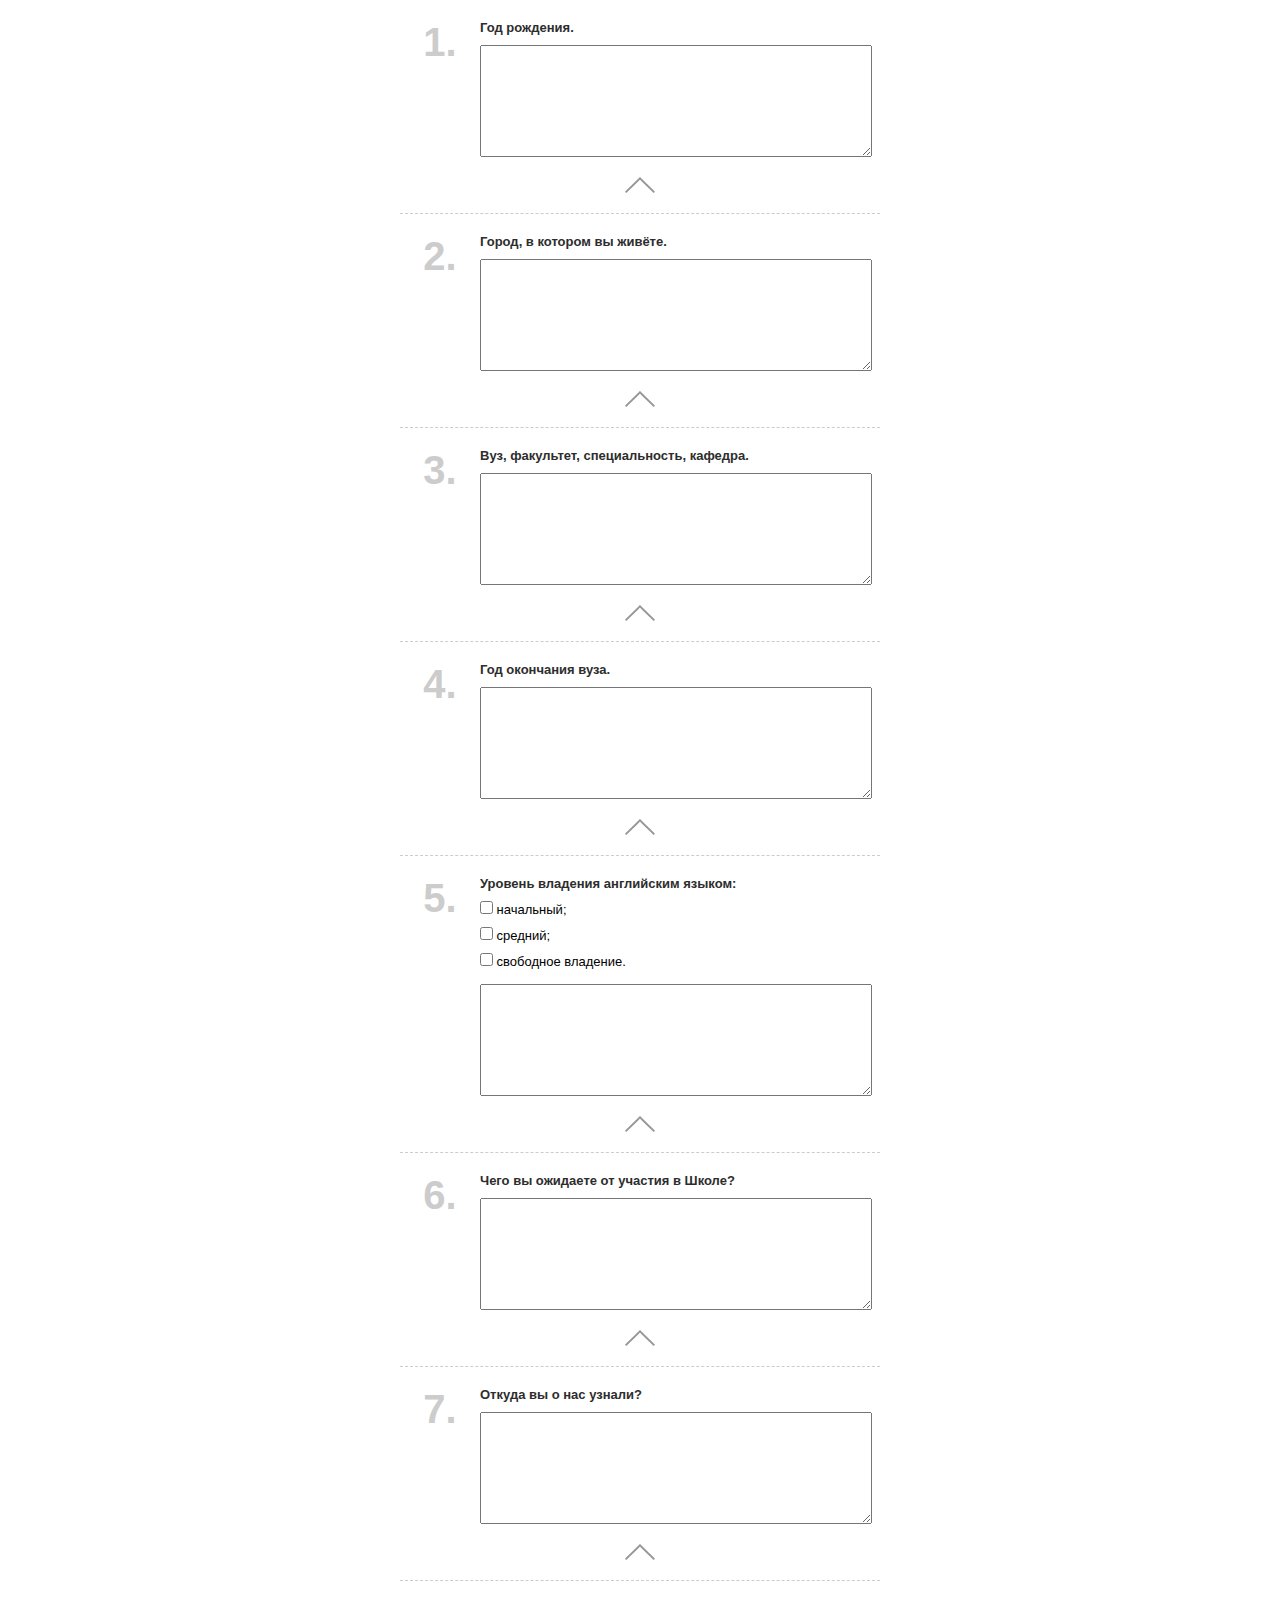
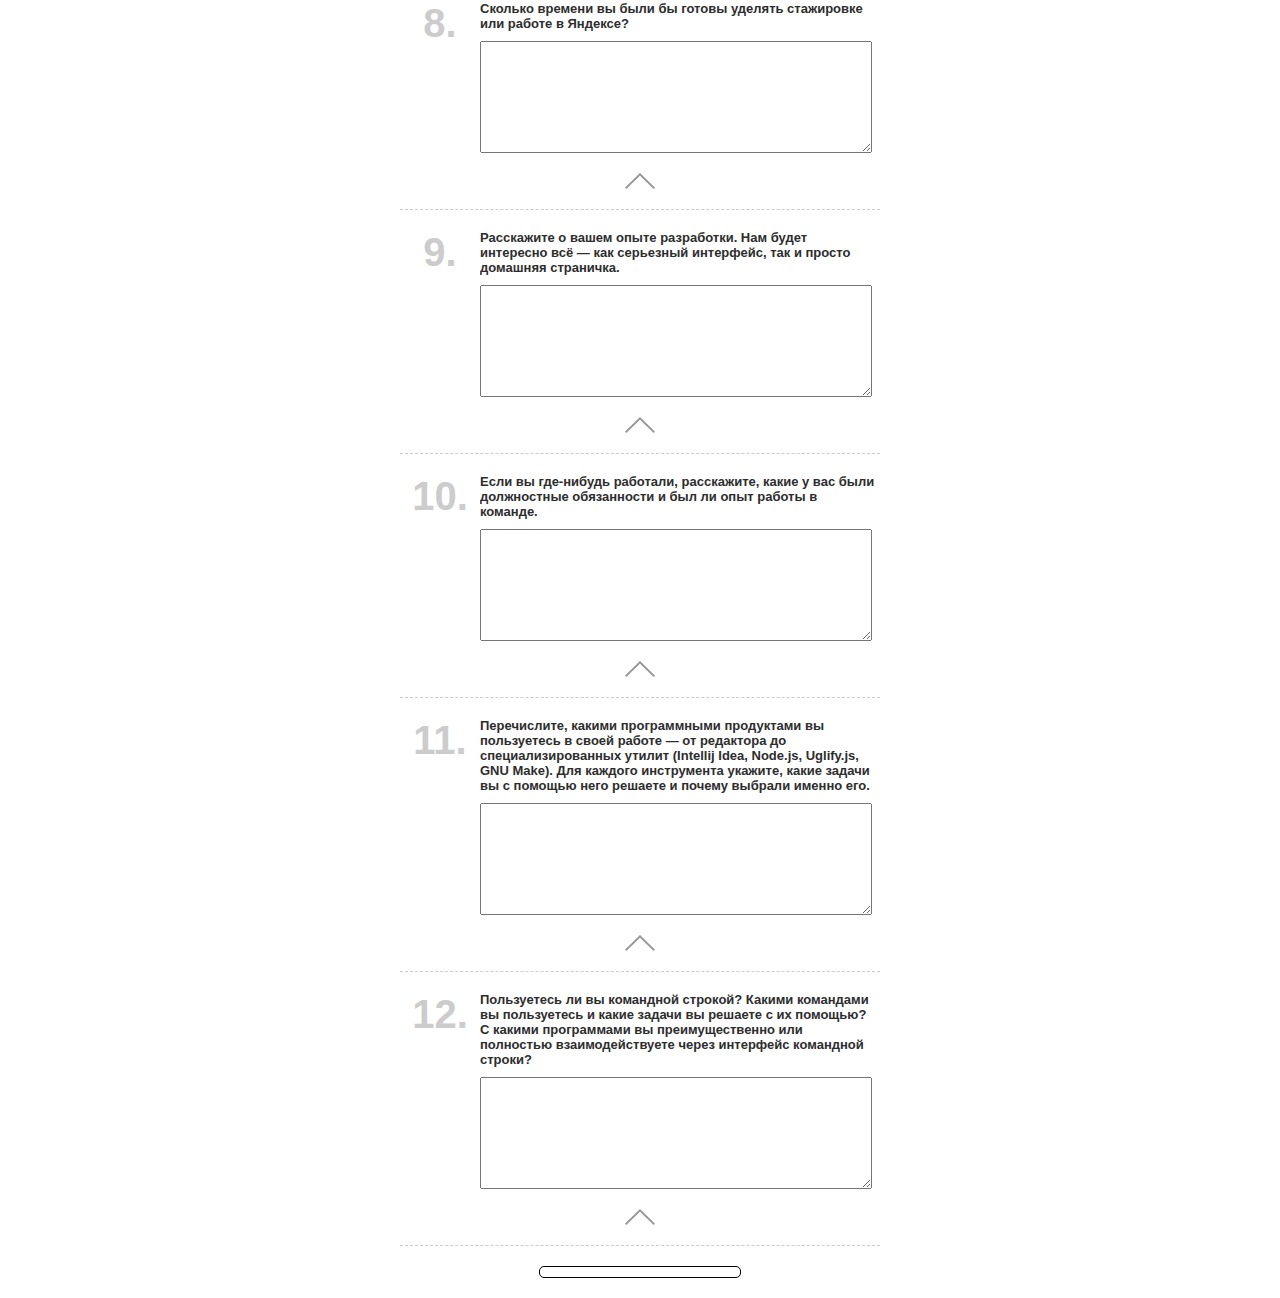
==== index.html @ ccdf425a "First" ====
<!doctype html>
<html>
	<head>
		<meta charset="utf-8">
		<script type="text/javascript" src="js/jquery-1.10.2.min.js"></script>
		<script type="text/javascript" src="js/script.js"></script>
		<link rel="stylesheet" type="text/css" href="css/style.css">
	</head>
	<body>
		<div class="container">
			<div class="item">
				<div class="number">1.</div>
				<div class="content">
					<span class="text">Год рождения.</span>
					<textarea data-amount="4"></textarea>
					<div class="overlay"></div>
				</div>
				<a href="#" class="minimize up"></a>
			</div>
			
			<div class="item">
				<div class="number">2.</div>
				<div class="content">
					<span class="text">Город, в котором вы живёте.</span>
					<textarea data-amount="4"></textarea>
					<div class="overlay"></div>
				</div>
				<a href="#" class="minimize up"></a>
			</div>
			
			<div class="item">
				<div class="number">3.</div>
				<div class="content">
					<span class="text">Вуз, факультет, специальность, кафедра.</span>
					<textarea data-amount="4"></textarea>
					<div class="overlay"></div>
				</div>
				<a href="#" class="minimize up"></a>
			</div>
			
			<div class="item">
				<div class="number">4.</div>
				<div class="content">
					<span class="text">Год окончания вуза.</span>
					<textarea data-amount="4"></textarea>
					<div class="overlay"></div>
				</div>
				<a href="#" class="minimize up"></a>
			</div>
			
			<div class="item">
				<div class="number">5.</div>
				<div class="content">
					<div class="text">Уровень владения английским языком:</div>
					<p><input type="checkbox"><label> начальный;</label></p>
					<p><input type="checkbox"><label> средний;</label></p>
					<p><input type="checkbox"><label> свободное владение.</label></p>
					<textarea data-amount="4"></textarea>
					<div class="overlay"></div>
				</div>
				<a href="#" class="minimize up"></a>
			</div>
			
			<div class="item">
				<div class="number">6.</div>
				<div class="content">
					<span class="text">Чего вы ожидаете от участия в Школе?</span>
					<textarea data-amount="4"></textarea>
					<div class="overlay"></div>
				</div>
				<a href="#" class="minimize up"></a>
			</div>
			
			<div class="item">
				<div class="number">7.</div>
				<div class="content">
					<span class="text">Откуда вы о нас узнали?</span>
					<textarea data-amount="4"></textarea>
					<div class="overlay"></div>
				</div>
				<a href="#" class="minimize up"></a>
			</div>
			
			<div class="item">
				<div class="number">8.</div>
				<div class="content">
					<span class="text">Сколько времени вы были бы готовы уделять стажировке или работе в Яндексе?</span>
					<textarea data-amount="4"></textarea>
					<div class="overlay"></div>
				</div>
				<a href="#" class="minimize up"></a>
			</div>
			
			<div class="item">
				<div class="number">9.</div>
				<div class="content">
					<span class="text">Расскажите о вашем опыте разработки. Нам будет интересно всё — как серьезный интерфейс, так и просто домашняя страничка.</span>
					<textarea data-amount="4"></textarea>
					<div class="overlay"></div>
				</div>
				<a href="#" class="minimize up"></a>
			</div>
			
			<div class="item">
				<div class="number">10.</div>
				<div class="content">
					<span class="text">Если вы где-нибудь работали, расскажите, какие у вас были должностные обязанности и был ли опыт работы в команде.</span>
					<textarea data-amount="4"></textarea>
					<div class="overlay"></div>
				</div>
				<a href="#" class="minimize up"></a>
			</div>
			
			<div class="item">
				<div class="number">11.</div>
				<div class="content">
					<span class="text">Перечислите, какими программными продуктами вы пользуетесь в своей работе — от редактора до специализированных утилит (Intellij Idea, Node.js, Uglify.js, GNU Make). Для каждого инструмента укажите, какие задачи вы с помощью него решаете и почему выбрали именно его.</span>
					<textarea data-amount="4"></textarea>
					<div class="overlay"></div>
				</div>
				<a href="#" class="minimize up"></a>
			</div>
			
			<div class="item">
				<div class="number">12.</div>
				<div class="content">
					<span class="text">Пользуетесь ли вы командной строкой? Какими командами вы пользуетесь и какие задачи вы решаете с их помощью? С какими программами вы преимущественно или полностью взаимодействуете через интерфейс командной строки?</span>
					<textarea data-amount="4"></textarea>
					<div class="overlay"></div>
				</div>
				<a href="#" class="minimize up"></a>
			</div>			
			
			<div class="progress-bar">
				<div class="inner"></div>
			</div>
		
		</div>
	</body>
</html>
---- css/style.css ----
* {margin: 0; padding: 0; font-family: "Arial", sans-serif; font-size: 13px;}

.container {width: 480px; margin: 0 auto;}

.item {margin: 10px 0; padding: 10px 0 20px 0; width: 100%; border-bottom: 1px dashed #ccc; font-size: 0;}
.minimized {height: 50px;}

.content {margin-left: auto; display: inline-block;
	width: 395px;
	overflow: hidden;
	position: relative;
	z-index: 1;
	margin-left: auto;
}

.content .overlay {position: absolute; bottom: 0; z-index: 2;}

.overlay {background: url("../img/overlay.png") repeat-x bottom; height: 30px; width: 100%; display: none;}

.content p {padding: 5px 0;}

.text {color: #2d2d2d; padding-bottom: 5px; font-weight: bold;}

.number {display: inline-block; vertical-align: top; font-size: 40px; color: #ccc; font-weight: bold; width: 80px; text-align: center;}

.minimize {margin: 20px auto 0 auto; opacity: 0.4; display: block; background-image: url('../img/arrows.png'); width: 30px; height: 16px;}
.minimize:hover {opacity: 0.2;}
.minimize.up {background-position: 0 -32px;}
.minimize.down {background-position: 0 -16px;}

textarea {outline: none; width: 380px; height: 100px; resize: vertical; display: block; margin-top: 10px; padding: 5px;}

.progress-bar {width: 200px; height: 10px; overflow: hidden; border: 1px solid black; -webkit-border-radius: 5px; -moz-border-radius: 5px; margin: 20px auto; border-radius: 5px;}
.progress-bar .inner {width: 0; height: 10px; background: #238B47;}
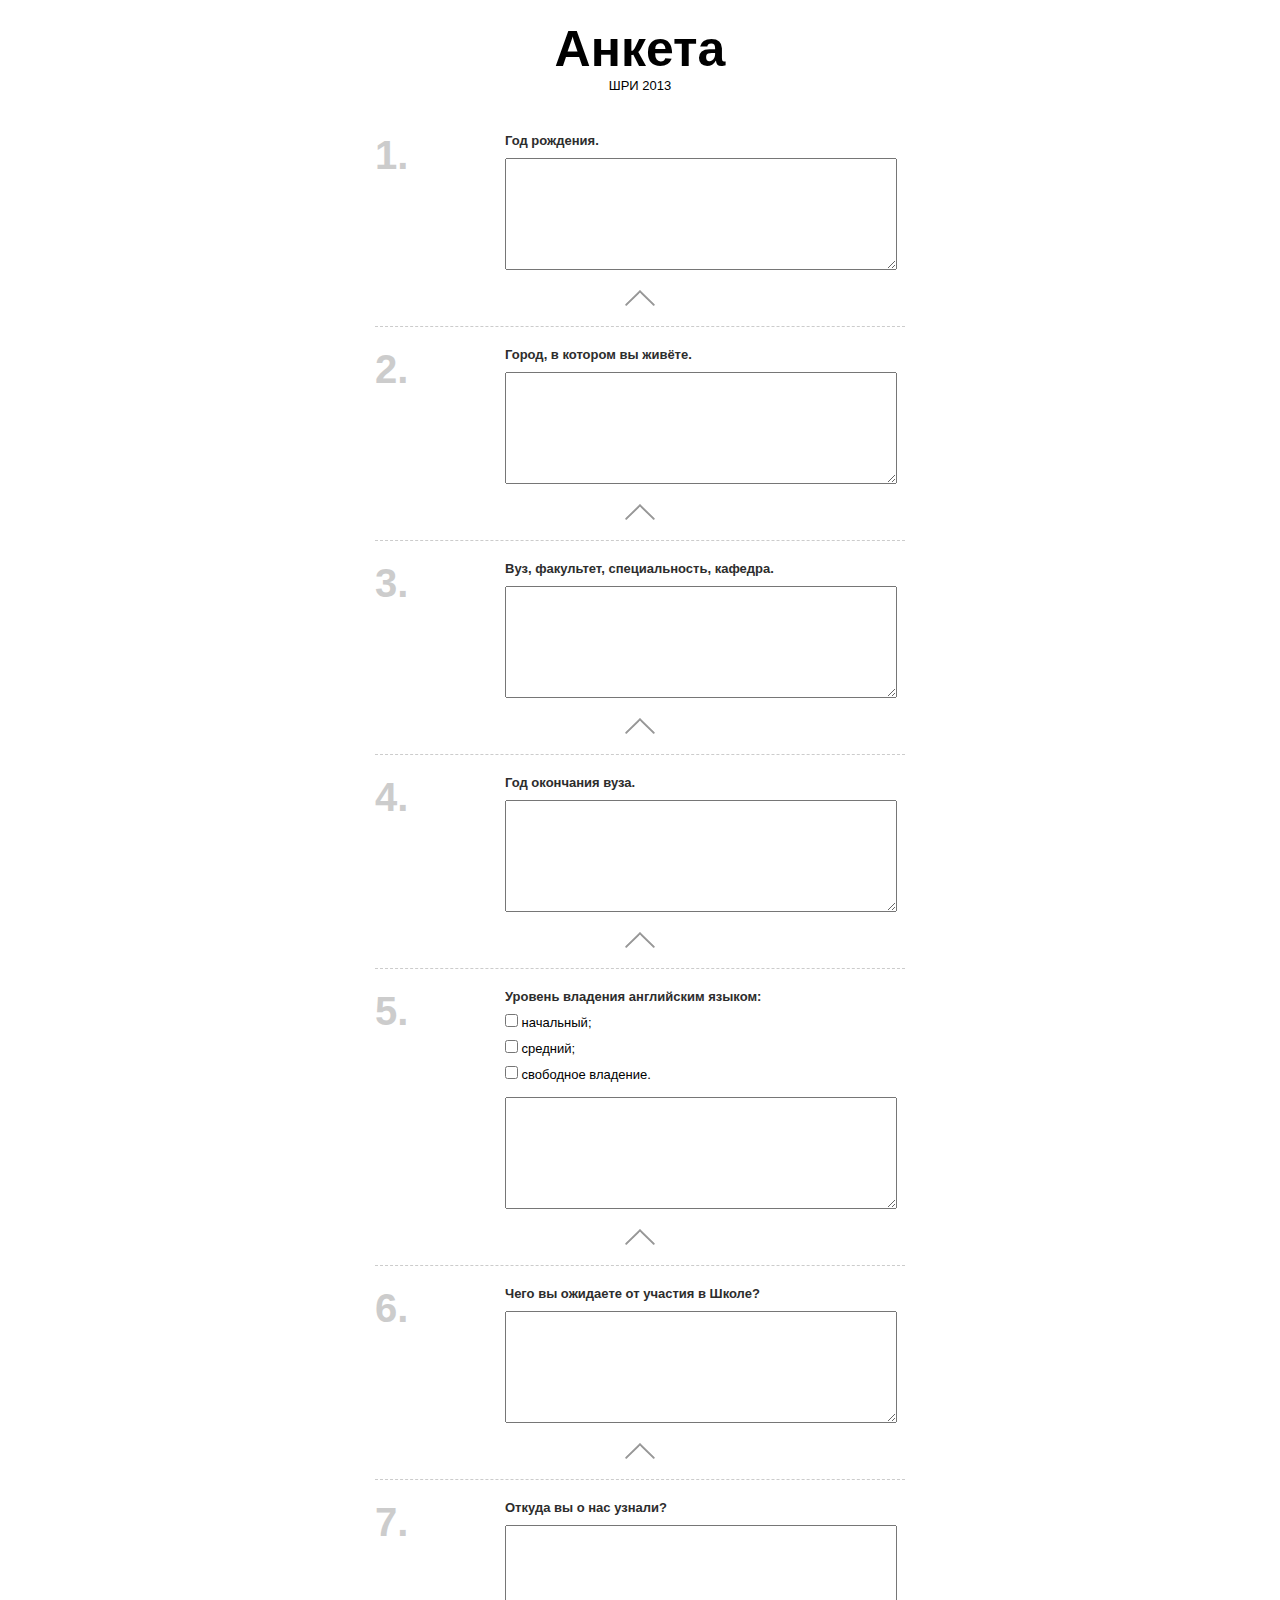
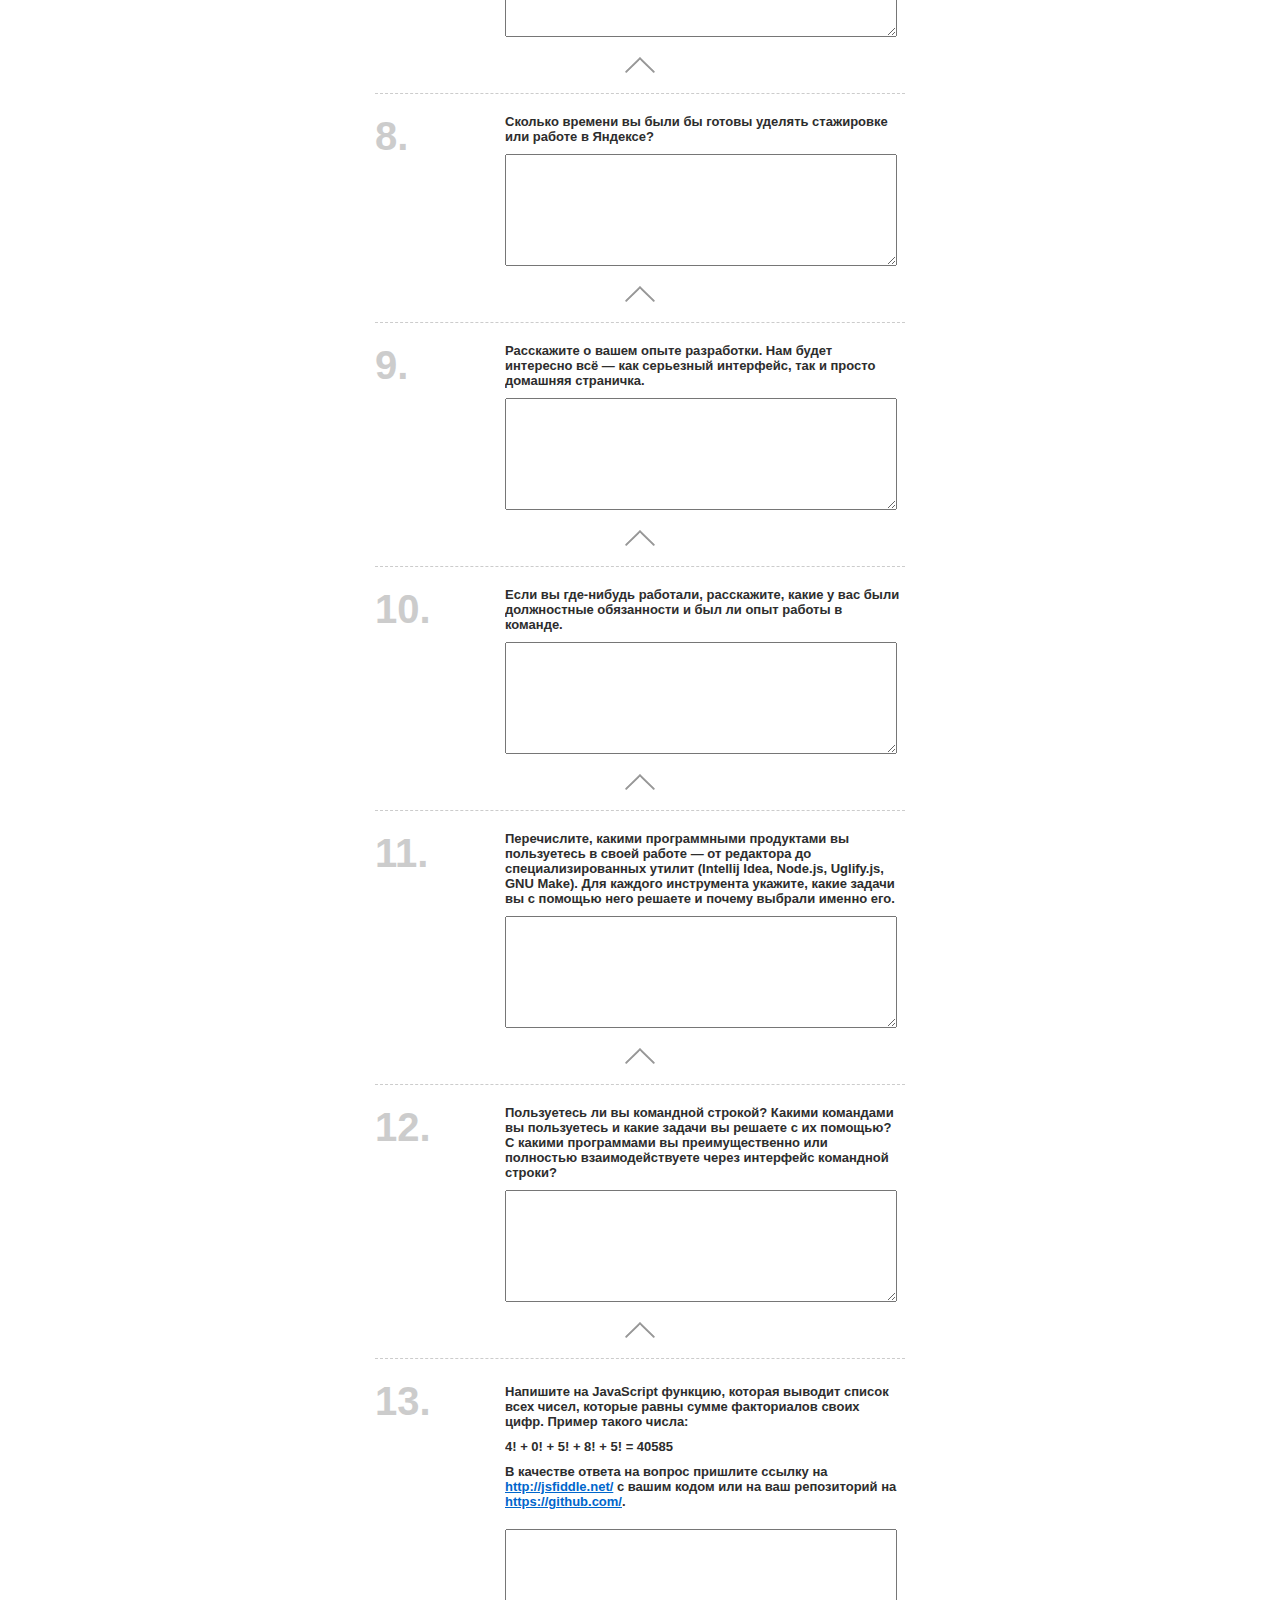
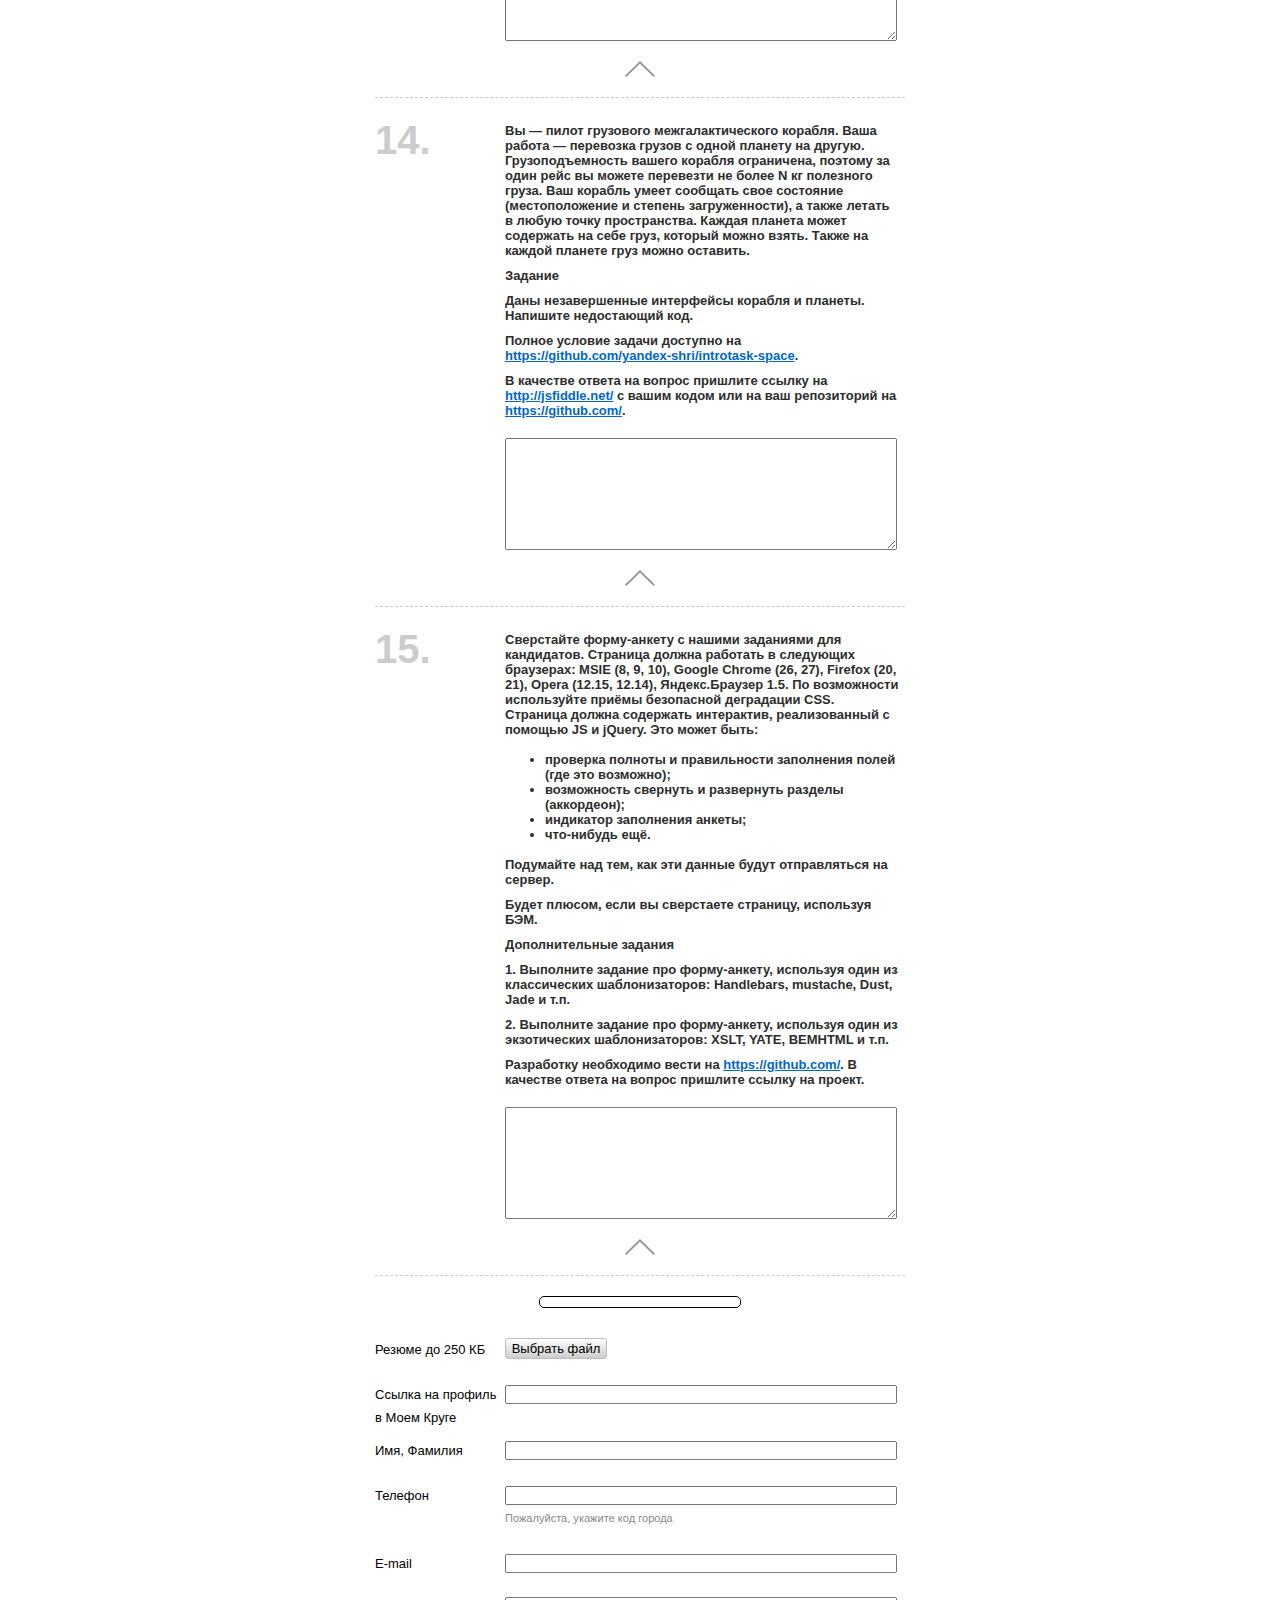
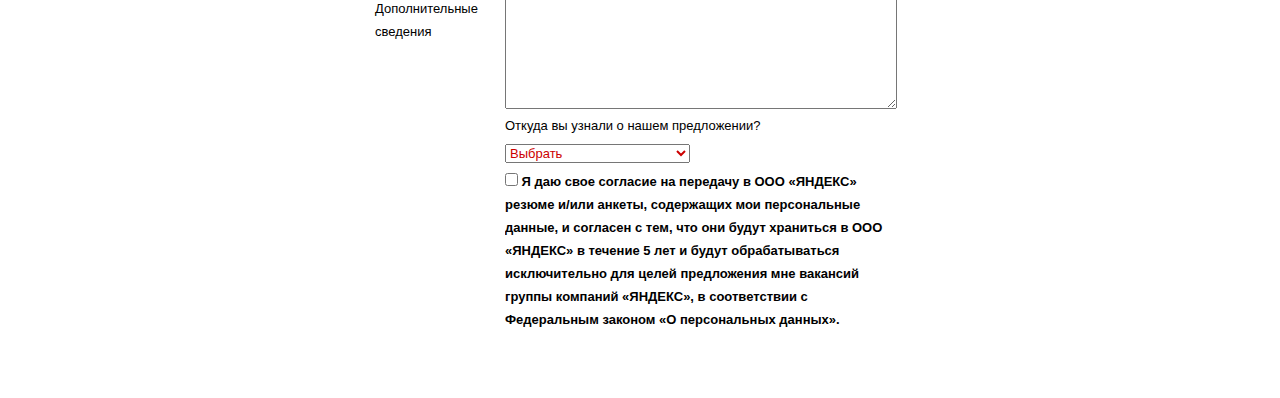
==== commit c2b475b9: "Almost" ====
--- a/index.html
+++ b/index.html
@@ -8,48 +8,53 @@
 	</head>
 	<body>
 		<div class="container">
-			<div class="item">
-				<div class="number">1.</div>
+			<div class="title">
+				<span>Анкета</span><br>
+				ШРИ 2013
+			</div>
+			<form action="action.php" method="post" enctype="multipart/form-data" name="myForm">
+			<div class="item">
+				<div class="left number">1.</div>
 				<div class="content">
 					<span class="text">Год рождения.</span>
 					<textarea data-amount="4"></textarea>
 					<div class="overlay"></div>
 				</div>
-				<a href="#" class="minimize up"></a>
-			</div>
-			
-			<div class="item">
-				<div class="number">2.</div>
+				<a href="#" class="minimize up" title="Свернуть"></a>
+			</div>
+			
+			<div class="item">
+				<div class="left number">2.</div>
 				<div class="content">
 					<span class="text">Город, в котором вы живёте.</span>
 					<textarea data-amount="4"></textarea>
 					<div class="overlay"></div>
 				</div>
-				<a href="#" class="minimize up"></a>
-			</div>
-			
-			<div class="item">
-				<div class="number">3.</div>
+				<a href="#" class="minimize up" title="Свернуть"></a>
+			</div>
+			
+			<div class="item">
+				<div class="left number">3.</div>
 				<div class="content">
 					<span class="text">Вуз, факультет, специальность, кафедра.</span>
 					<textarea data-amount="4"></textarea>
 					<div class="overlay"></div>
 				</div>
-				<a href="#" class="minimize up"></a>
-			</div>
-			
-			<div class="item">
-				<div class="number">4.</div>
+				<a href="#" class="minimize up" title="Свернуть"></a>
+			</div>
+			
+			<div class="item">
+				<div class="left number">4.</div>
 				<div class="content">
 					<span class="text">Год окончания вуза.</span>
 					<textarea data-amount="4"></textarea>
 					<div class="overlay"></div>
 				</div>
-				<a href="#" class="minimize up"></a>
-			</div>
-			
-			<div class="item">
-				<div class="number">5.</div>
+				<a href="#" class="minimize up" title="Свернуть"></a>
+			</div>
+			
+			<div class="item">
+				<div class="left number">5.</div>
 				<div class="content">
 					<div class="text">Уровень владения английским языком:</div>
 					<p><input type="checkbox"><label> начальный;</label></p>
@@ -58,83 +63,196 @@
 					<textarea data-amount="4"></textarea>
 					<div class="overlay"></div>
 				</div>
-				<a href="#" class="minimize up"></a>
-			</div>
-			
-			<div class="item">
-				<div class="number">6.</div>
+				<a href="#" class="minimize up" title="Свернуть"></a>
+			</div>
+			
+			<div class="item">
+				<div class="left number">6.</div>
 				<div class="content">
 					<span class="text">Чего вы ожидаете от участия в Школе?</span>
 					<textarea data-amount="4"></textarea>
 					<div class="overlay"></div>
 				</div>
-				<a href="#" class="minimize up"></a>
-			</div>
-			
-			<div class="item">
-				<div class="number">7.</div>
+				<a href="#" class="minimize up" title="Свернуть"></a>
+			</div>
+			
+			<div class="item">
+				<div class="left number">7.</div>
 				<div class="content">
 					<span class="text">Откуда вы о нас узнали?</span>
 					<textarea data-amount="4"></textarea>
 					<div class="overlay"></div>
 				</div>
-				<a href="#" class="minimize up"></a>
-			</div>
-			
-			<div class="item">
-				<div class="number">8.</div>
+				<a href="#" class="minimize up" title="Свернуть"></a>
+			</div>
+			
+			<div class="item">
+				<div class="left number">8.</div>
 				<div class="content">
 					<span class="text">Сколько времени вы были бы готовы уделять стажировке или работе в Яндексе?</span>
 					<textarea data-amount="4"></textarea>
 					<div class="overlay"></div>
 				</div>
-				<a href="#" class="minimize up"></a>
-			</div>
-			
-			<div class="item">
-				<div class="number">9.</div>
+				<a href="#" class="minimize up" title="Свернуть"></a>
+			</div>
+			
+			<div class="item">
+				<div class="left number">9.</div>
 				<div class="content">
 					<span class="text">Расскажите о вашем опыте разработки. Нам будет интересно всё — как серьезный интерфейс, так и просто домашняя страничка.</span>
 					<textarea data-amount="4"></textarea>
 					<div class="overlay"></div>
 				</div>
-				<a href="#" class="minimize up"></a>
-			</div>
-			
-			<div class="item">
-				<div class="number">10.</div>
+				<a href="#" class="minimize up" title="Свернуть"></a>
+			</div>
+			
+			<div class="item">
+				<div class="left number">10.</div>
 				<div class="content">
 					<span class="text">Если вы где-нибудь работали, расскажите, какие у вас были должностные обязанности и был ли опыт работы в команде.</span>
 					<textarea data-amount="4"></textarea>
 					<div class="overlay"></div>
 				</div>
-				<a href="#" class="minimize up"></a>
-			</div>
-			
-			<div class="item">
-				<div class="number">11.</div>
+				<a href="#" class="minimize up" title="Свернуть"></a>
+			</div>
+			
+			<div class="item">
+				<div class="left number">11.</div>
 				<div class="content">
 					<span class="text">Перечислите, какими программными продуктами вы пользуетесь в своей работе — от редактора до специализированных утилит (Intellij Idea, Node.js, Uglify.js, GNU Make). Для каждого инструмента укажите, какие задачи вы с помощью него решаете и почему выбрали именно его.</span>
 					<textarea data-amount="4"></textarea>
 					<div class="overlay"></div>
 				</div>
-				<a href="#" class="minimize up"></a>
-			</div>
-			
-			<div class="item">
-				<div class="number">12.</div>
+				<a href="#" class="minimize up" title="Свернуть"></a>
+			</div>
+			
+			<div class="item">
+				<div class="left number">12.</div>
 				<div class="content">
 					<span class="text">Пользуетесь ли вы командной строкой? Какими командами вы пользуетесь и какие задачи вы решаете с их помощью? С какими программами вы преимущественно или полностью взаимодействуете через интерфейс командной строки?</span>
 					<textarea data-amount="4"></textarea>
 					<div class="overlay"></div>
 				</div>
-				<a href="#" class="minimize up"></a>
-			</div>			
-			
+				<a href="#" class="minimize up" title="Свернуть"></a>
+			</div>	
+			
+			<div class="item">
+				<div class="left number">13.</div>
+				<div class="content">
+					<div class="text">
+						<p>Напишите на JavaScript функцию, которая выводит список всех чисел, которые равны сумме факториалов своих цифр. Пример такого числа:</p>
+						<p>4! + 0! + 5! + 8! + 5! = 40585</p>
+						<p>В качестве ответа на вопрос пришлите ссылку на <a href="http://jsfiddle.net/">http://jsfiddle.net/</a> с вашим кодом или на ваш репозиторий на <a href="https://github.com/">https://github.com/</a>.</p>
+					</div>
+					<textarea data-amount="4"></textarea>
+					<div class="overlay"></div>
+				</div>
+				<a href="#" class="minimize up" title="Свернуть"></a>
+			</div>	
+			
+			<div class="item">
+				<div class="left number">14.</div>
+				<div class="content">
+					<div class="text">
+						<p>Вы — пилот грузового межгалактического корабля. Ваша работа — перевозка грузов с одной планету на другую. Грузоподъемность вашего корабля ограничена, поэтому за один рейс вы можете перевезти не более N кг полезного груза. Ваш корабль умеет сообщать свое состояние (местоположение и степень загруженности), а также летать в любую точку пространства. Каждая планета может содержать на себе груз, который можно взять. Также на каждой планете груз можно оставить.</p>
+						<p>Задание</p>
+						<p>Даны незавершенные интерфейсы корабля и планеты. Напишите недостающий код.</p>
+						<p>Полное условие задачи доступно на <a href="https://github.com/yandex-shri/introtask-space">https://github.com/yandex-shri/introtask-space</a>.</p>
+						<p>В качестве ответа на вопрос пришлите ссылку на <a href="http://jsfiddle.net/">http://jsfiddle.net/</a> с вашим кодом или на ваш репозиторий на <a href="https://github.com/">https://github.com/</a>.</p>
+					</div>
+					<textarea data-amount="4"></textarea>
+					<div class="overlay"></div>
+				</div>
+				<a href="#" class="minimize up" title="Свернуть"></a>
+			</div>	
+			
+			<div class="item">
+				<div class="left number">15.</div>
+				<div class="content">
+					<div class="text">
+						<p>Сверстайте форму-анкету с нашими заданиями для кандидатов. Страница должна работать в следующих браузерах: MSIE (8, 9, 10), Google Chrome (26, 27), Firefox (20, 21), Opera (12.15, 12.14), Яндекс.Браузер 1.5. По возможности используйте приёмы безопасной деградации CSS. Страница должна содержать интерактив, реализованный с помощью JS и jQuery. Это может быть:</p>
+						<p>
+							<ul>
+								<li>проверка полноты и правильности заполнения полей (где это возможно);</li>
+								<li>возможность свернуть и развернуть разделы (аккордеон);</li>
+								<li>индикатор заполнения анкеты;</li>
+								<li>что-нибудь ещё.</li>
+							</ul>
+						</p>
+						<p>Подумайте над тем, как эти данные будут отправляться на сервер.</p>
+						<p>Будет плюсом, если вы сверстаете страницу, используя БЭМ.</p>
+						<p>Дополнительные задания</p>
+						<p>1. Выполните задание про форму-анкету, используя один из классических шаблонизаторов: Handlebars, mustache, Dust, Jade и т.п.</p>
+						<p>2. Выполните задание про форму-анкету, используя один из экзотических шаблонизаторов: XSLT, YATE, BEMHTML и т.п.</p>
+						<p>Разработку необходимо вести на <a href="https://github.com/">https://github.com/</a>. В качестве ответа на вопрос пришлите ссылку на проект.</p>
+					</div>
+					<textarea data-amount="4"></textarea>
+					<div class="overlay"></div>
+				</div>
+				<a href="#" class="minimize up" title="Свернуть"></a>
+			</div>		
+					
 			<div class="progress-bar">
 				<div class="inner"></div>
 			</div>
-		
+			<div class="item">
+				<div class="line">
+					<div class="left">Резюме до 250 КБ</div>
+					<div class="content">
+						<span id="fileName"></span>
+						<div class="fileButton">
+								<div class="inner">Выбрать файл</div>
+								<input type="file" name="file" id="file">
+						</div>
+					</div>
+				</div>
+				<div class="line">
+					<div class="left">Ссылка на профиль в Моем Круге</div>
+					<div class="content">
+						<input type="text">
+					</div>
+				</div>
+				<div class="line">
+					<div class="left">Имя, Фамилия</div>
+					<div class="content">
+						<input type="text">
+					</div>
+				</div>
+				<div class="line">
+					<div class="left">Телефон</div>
+					<div class="content">
+						<input type="text">
+						<div class="hint">Пожалуйста, укажите код города</div>
+					</div>
+				</div>
+				<div class="line">
+					<div class="left">E-mail</div>
+					<div class="content">
+						<input name="email" type="email" required="required" data-message="Не заполнено поле 'E-mail'.">
+						<div class="hint"></div>
+					</div>
+				</div>
+				<div class="line">
+					<div class="left">Дополнительные сведения</div>
+					<div class="content">
+						<textarea name="about"></textarea>
+						<p>Откуда вы узнали о нашем предложении?</p>
+						<select class="required" data-message="Укажите, пожалуйста, откуда вы узнали о нашем предложении.">
+							<option value="select">Выбрать</option>
+							<option value="от HR-менеджера Яндекса">от HR-менеджера Яндекса</option>
+							<option value="Я.Субботник">Я.Субботник</option>
+							<option value="Yet another Conference">Yet another Conference</option>
+							<option value="на другой конференции">на другой конференции</option>
+							<option value="из поиска">из поиска</option>
+							<option value="по рекомендации">по рекомендации</option>
+							<option value="other">другое</option>
+						</select>
+						<div class="hint"></div>
+						<p><input type="checkbox" class="required" data-message="Подтвердите, пожалуйста, своё согласие на передачу анкеты с вашими персональными данными."><label class="important"> Я даю свое согласие на передачу в ООО «ЯНДЕКС» резюме и/или анкеты, содержащих мои персональные данные, и согласен с тем, что они будут храниться в ООО «ЯНДЕКС» в течение 5 лет и будут обрабатываться исключительно для целей предложения мне вакансий группы компаний «ЯНДЕКС», в соответствии с Федеральным законом «О персональных данных».</label><div class="hint"></div></p>
+					</div>
+				</div>
+			</div>
+			</form>
 		</div>
 	</body>
 </html>--- a/css/style.css
+++ b/css/style.css
@@ -1,34 +1,47 @@
 * {margin: 0; padding: 0; font-family: "Arial", sans-serif; font-size: 13px;}
 
-.container {width: 480px; margin: 0 auto;}
+a {color: #0066CC;}
+a:visited {color: #6633CC;}
+a:hover {color: #FF3333;}
 
-.item {margin: 10px 0; padding: 10px 0 20px 0; width: 100%; border-bottom: 1px dashed #ccc; font-size: 0;}
-.minimized {height: 50px;}
+.container {width: 530px; margin: 0 auto}
 
-.content {margin-left: auto; display: inline-block;
-	width: 395px;
-	overflow: hidden;
-	position: relative;
-	z-index: 1;
-	margin-left: auto;
-}
+.title {text-align: center; padding: 20px 0;}
+.title span {font-size: 50px; font-weight: bold;}
 
-.content .overlay {position: absolute; bottom: 0; z-index: 2;}
+.item {margin: 10px 0; padding: 10px 0 20px 0; width: 100%; border-bottom: 1px dashed #ccc; font-size: 0}
+.item:last-child {border: none;}
+.line {font-size: 0; padding-bottom: 10px; line-height: 23px;}
+.line textarea {margin: 0;}
 
-.overlay {background: url("../img/overlay.png") repeat-x bottom; height: 30px; width: 100%; display: none;}
+.minimized {height: 50px}
 
-.content p {padding: 5px 0;}
+.content {margin-left: auto; display: inline-block; width: 395px; overflow: hidden; position: relative; z-index: 1; margin-left: auto}
+.overlay {background: url("../img/overlay.png") repeat-x bottom; height: 30px; width: 100%; display: none; position: absolute; bottom: 0; z-index: 2}
 
-.text {color: #2d2d2d; padding-bottom: 5px; font-weight: bold;}
+.content p {padding: 5px 0}
+.content input[type=text], .content input[type=email] {outline: none; width: 378px; padding: 0 5px}
 
-.number {display: inline-block; vertical-align: top; font-size: 40px; color: #ccc; font-weight: bold; width: 80px; text-align: center;}
+.text {color: #2d2d2d; padding-bottom: 5px; font-weight: bold}
+.text ul {padding-left: 40px;}
 
-.minimize {margin: 20px auto 0 auto; opacity: 0.4; display: block; background-image: url('../img/arrows.png'); width: 30px; height: 16px;}
-.minimize:hover {opacity: 0.2;}
-.minimize.up {background-position: 0 -32px;}
-.minimize.down {background-position: 0 -16px;}
+.left {display: inline-block; vertical-align: top; width: 130px;}
+.number {font-size: 40px; color: #ccc; font-weight: bold; text-align: left}
 
-textarea {outline: none; width: 380px; height: 100px; resize: vertical; display: block; margin-top: 10px; padding: 5px;}
+.minimize {margin: 20px auto 0 auto; opacity: 0.4; display: block; background-image: url('../img/arrows.png'); width: 30px; height: 16px}
+.minimize:hover {opacity: 0.2}
+.minimize.up {background-position: 0 -32px}
+.minimize.down {background-position: 0 -16px}
 
-.progress-bar {width: 200px; height: 10px; overflow: hidden; border: 1px solid black; -webkit-border-radius: 5px; -moz-border-radius: 5px; margin: 20px auto; border-radius: 5px;}
-.progress-bar .inner {width: 0; height: 10px; background: #238B47;}+.hint {font-size: 0.85em; color: #888;}
+.required {color: #CC0000;}
+.important {font-weight: bold;}
+
+textarea {outline: none; width: 380px; height: 100px; resize: vertical; display: block; margin-top: 10px; padding: 5px}
+
+.fileButton {float: left; margin-right: 5px; text-align: center; overflow: hidden; width: 100px; height: 19px; border: 1px solid #BCBCBC; line-height: 19px; -webkit-border-radius: 3px; -moz-border-radius: 3px; border-radius: 3px; background: #ffffff; background: url([data-uri]); background: -moz-linear-gradient(top,  #ffffff 0%, #cdcdcd 100%); background: -webkit-gradient(linear, left top, left bottom, color-stop(0%,#ffffff), color-stop(100%,#cdcdcd)); background: -webkit-linear-gradient(top,  #ffffff 0%,#cdcdcd 100%); background: -o-linear-gradient(top,  #ffffff 0%,#cdcdcd 100%); background: -ms-linear-gradient(top,  #ffffff 0%,#cdcdcd 100%); background: linear-gradient(to bottom,  #ffffff 0%,#cdcdcd 100%); filter: progid:DXImageTransform.Microsoft.gradient( startColorstr='#ffffff', endColorstr='#cdcdcd',GradientType=0 );}
+.fileButton input {margin-top: -50px; margin-left:-410px;  -moz-opacity: 0;  filter: alpha(opacity=0);   opacity: 0;  font-size: 150px; height: 100px;}
+#fileName {display: inline-block; overflow: hidden; text-overflow: ellipsis; width: 280px; white-space: nowrap;}
+
+.progress-bar {width: 200px; height: 10px; overflow: hidden; border: 1px solid black; -webkit-border-radius: 5px; -moz-border-radius: 5px; margin: 20px auto; border-radius: 5px}
+.progress-bar .inner {width: 0; height: 10px; background: #238B47}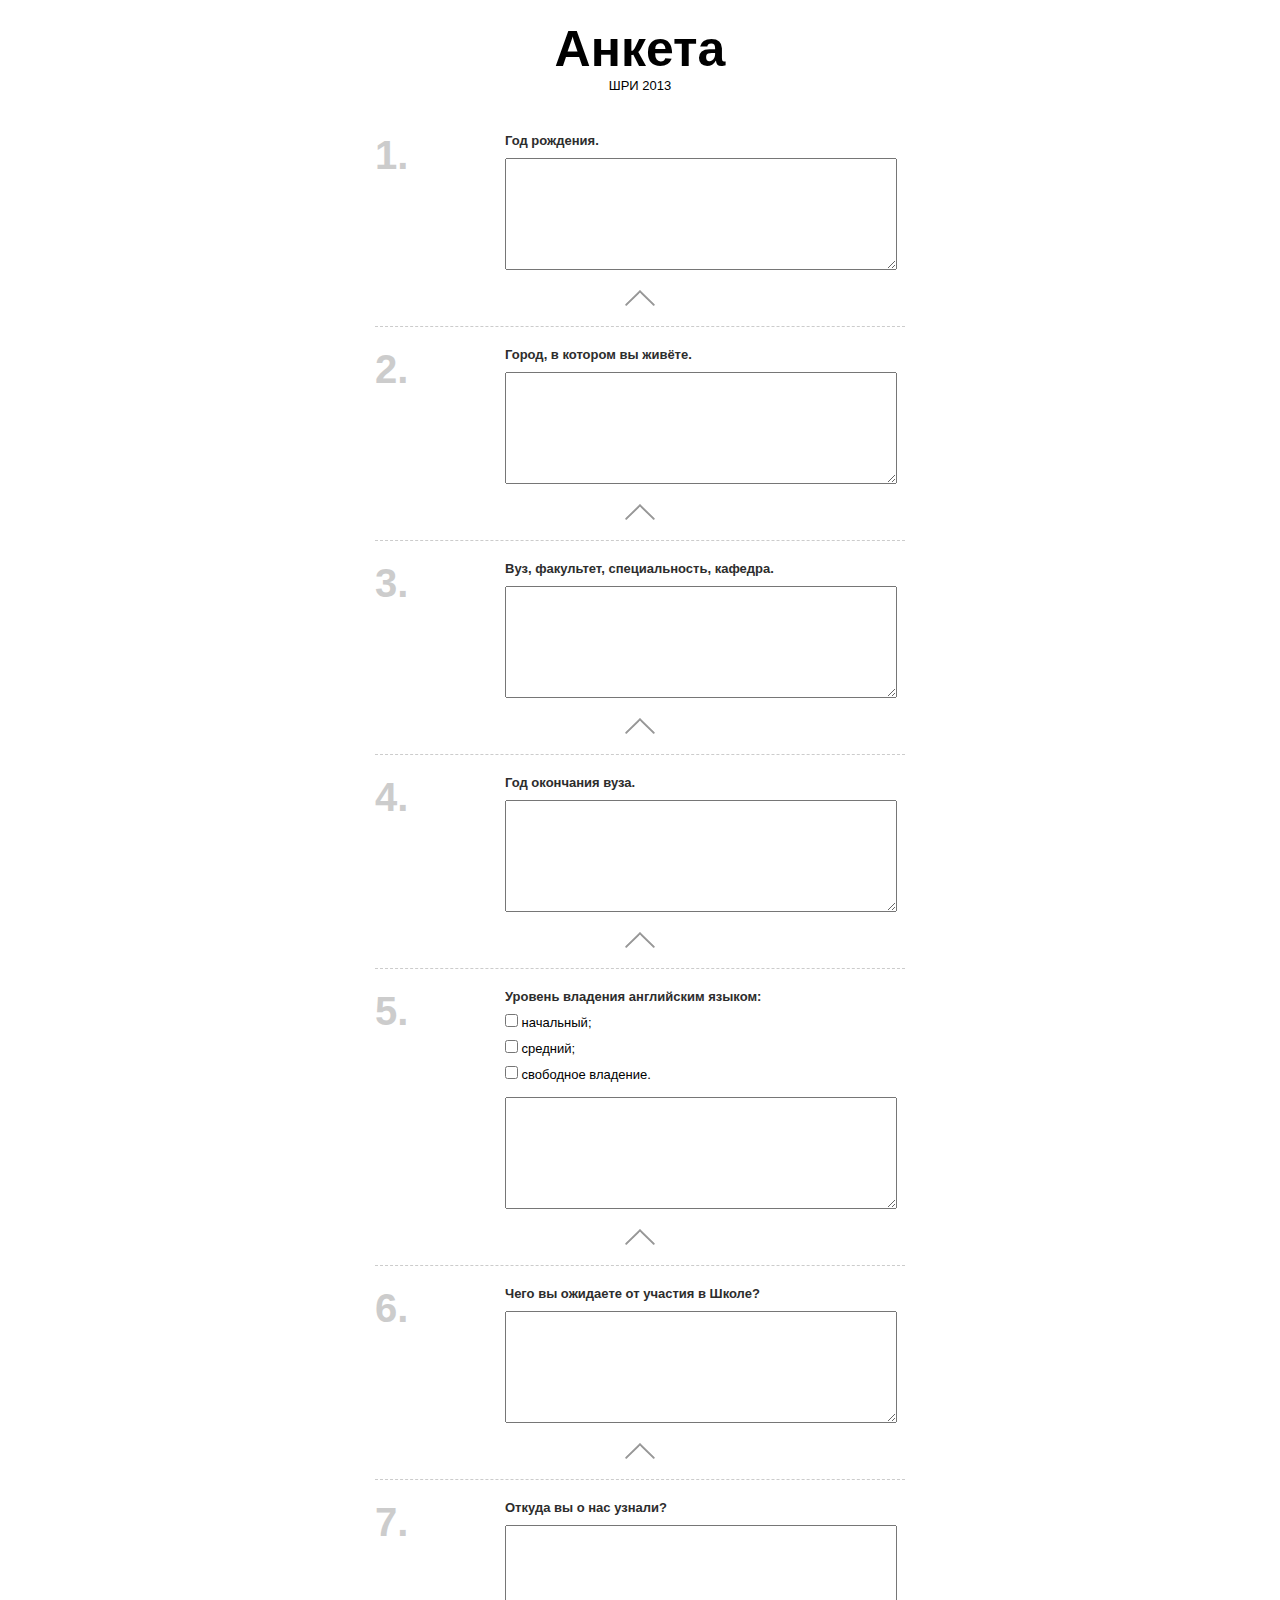
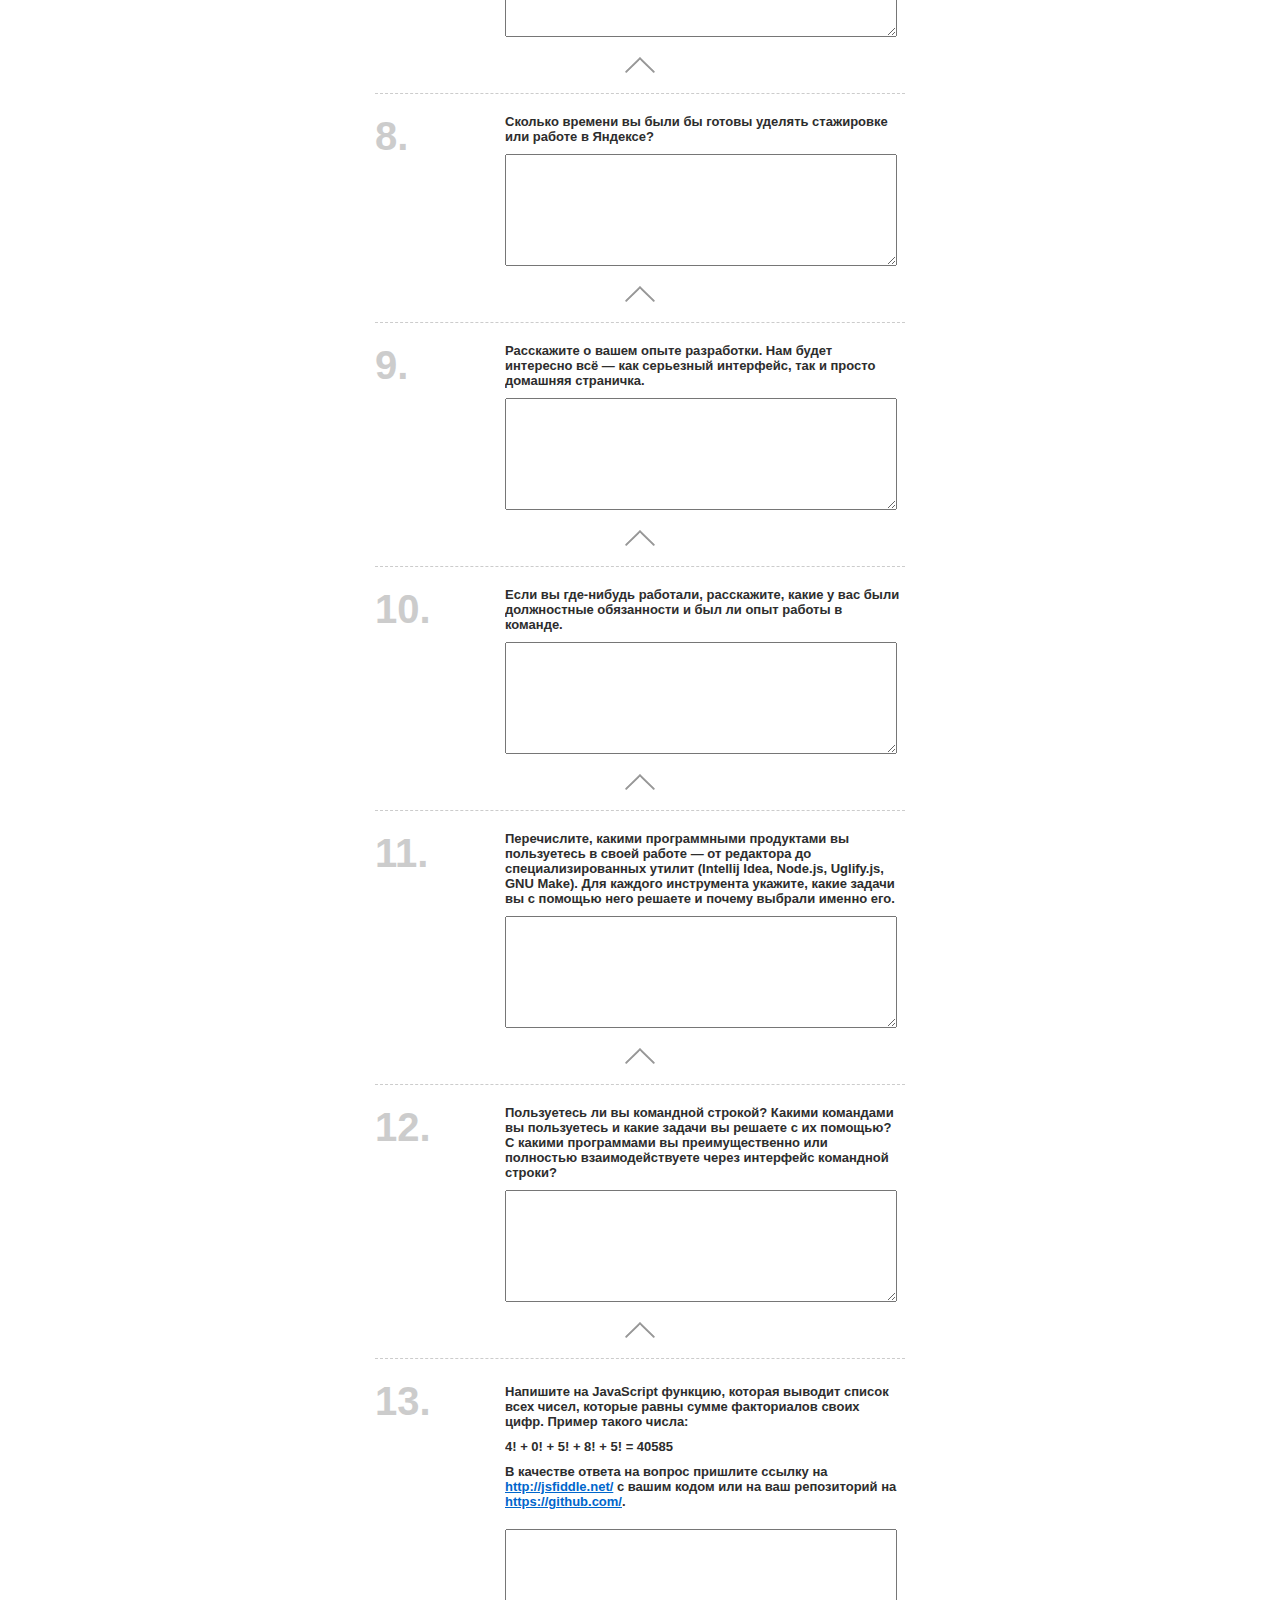
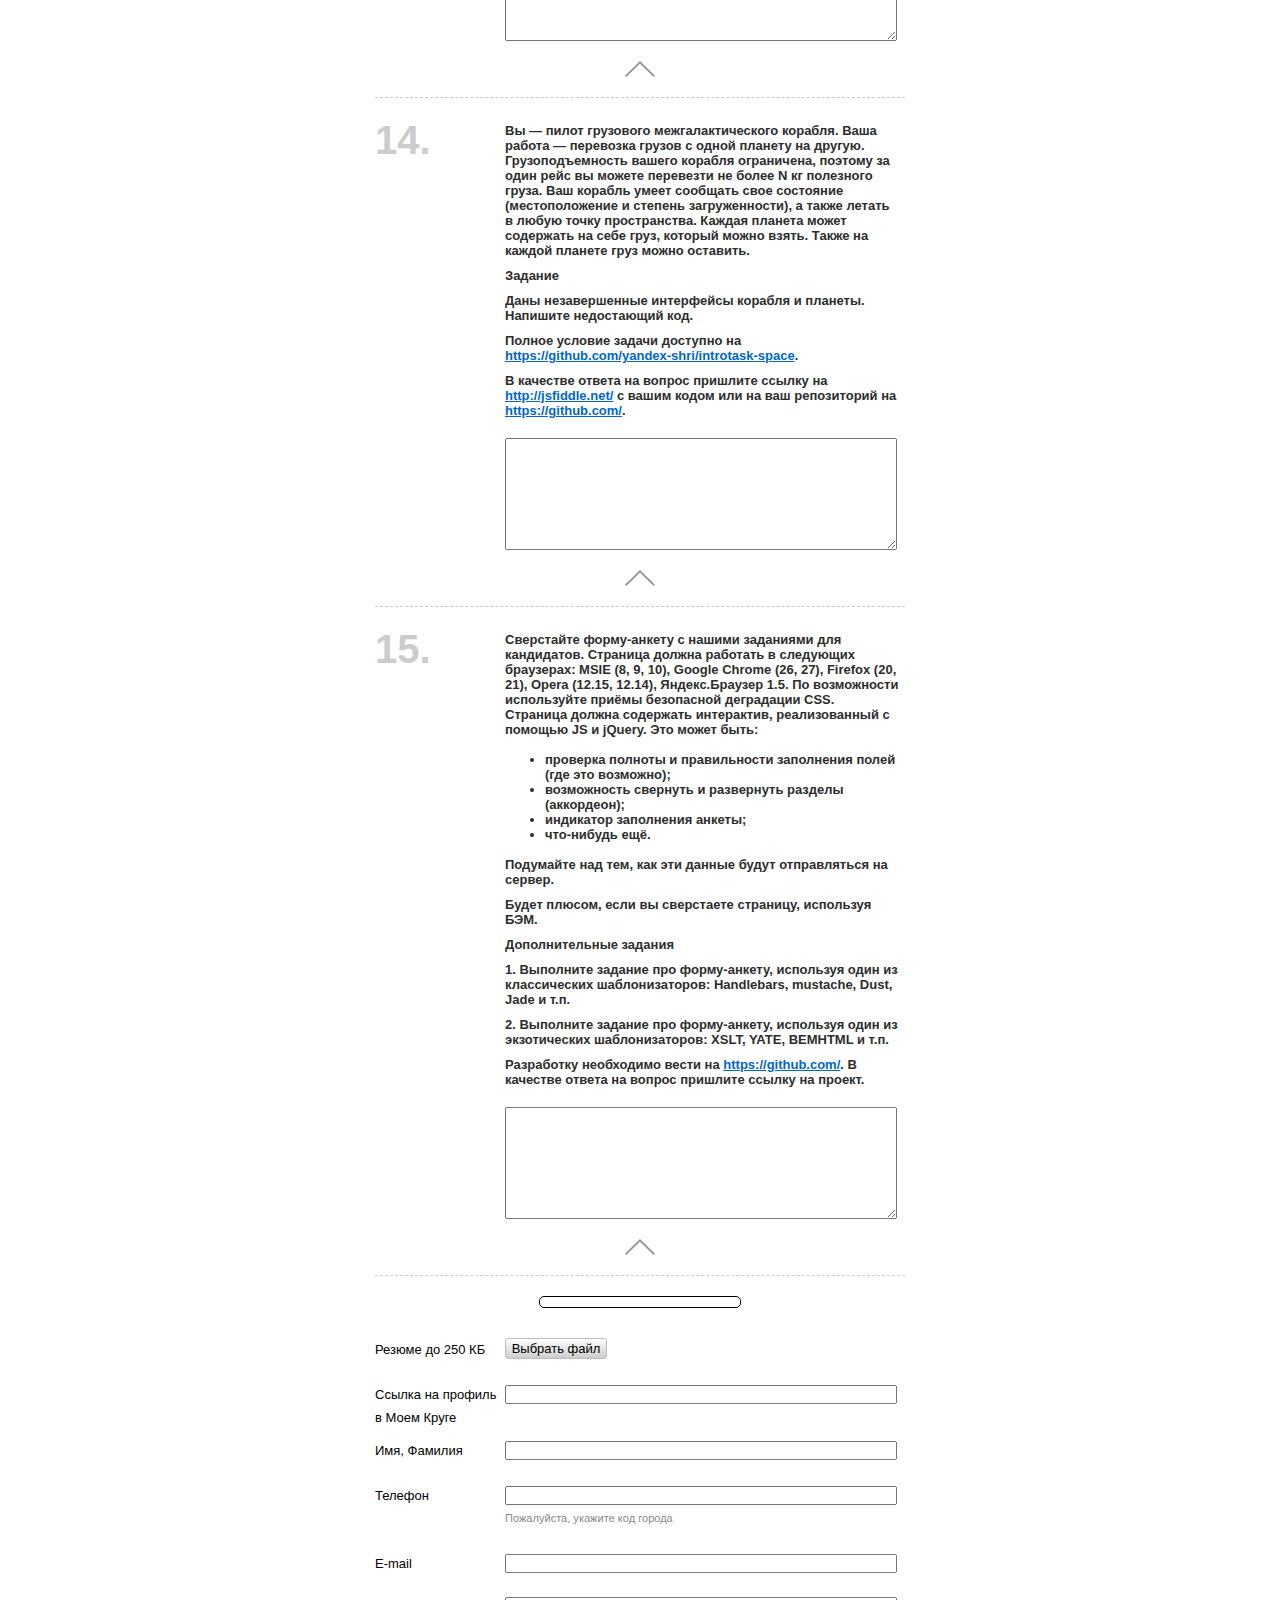
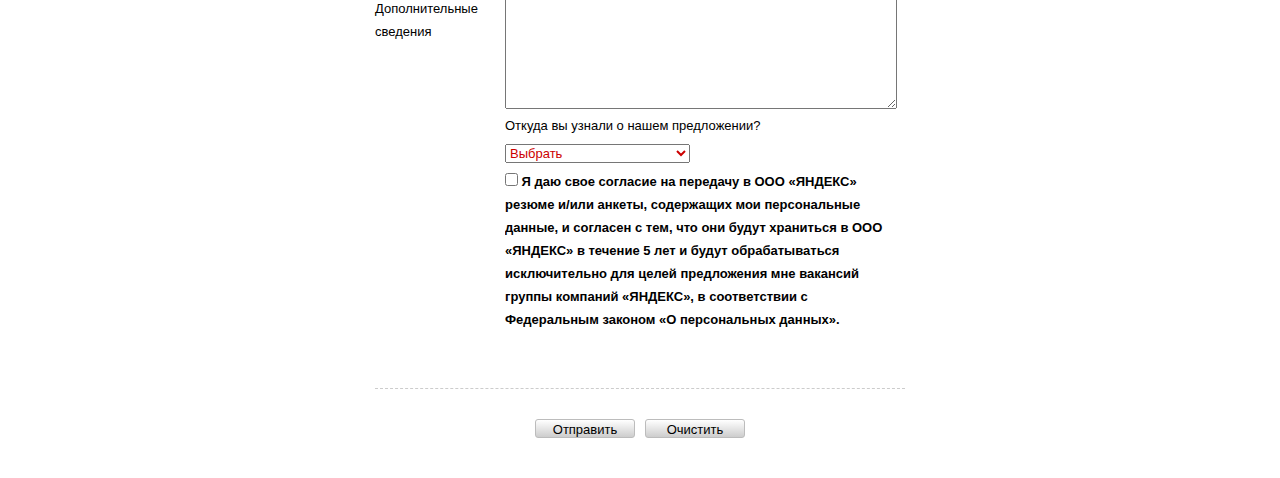
==== commit 5b01382d: "Last" ====
--- a/index.html
+++ b/index.html
@@ -5,12 +5,13 @@
 		<script type="text/javascript" src="js/jquery-1.10.2.min.js"></script>
 		<script type="text/javascript" src="js/script.js"></script>
 		<link rel="stylesheet" type="text/css" href="css/style.css">
+		<title>Анкета</title>
 	</head>
 	<body>
 		<div class="container">
 			<div class="title">
-				<span>Анкета</span><br>
-				ШРИ 2013
+				<div>Анкета</div>
+				<span>ШРИ 2013</span>
 			</div>
 			<form action="action.php" method="post" enctype="multipart/form-data" name="myForm">
 			<div class="item">
@@ -215,13 +216,13 @@
 				<div class="line">
 					<div class="left">Имя, Фамилия</div>
 					<div class="content">
-						<input type="text">
+						<input type="text" required="required">
 					</div>
 				</div>
 				<div class="line">
 					<div class="left">Телефон</div>
 					<div class="content">
-						<input type="text">
+						<input type="text" required="required">
 						<div class="hint">Пожалуйста, укажите код города</div>
 					</div>
 				</div>
@@ -252,6 +253,10 @@
 					</div>
 				</div>
 			</div>
+			<div class="item send">
+				<input type="submit" value="Отправить">
+				<input type="submit" class="clear" value="Очистить">
+			</div>
 			</form>
 		</div>
 	</body>
--- a/css/style.css
+++ b/css/style.css
@@ -7,11 +7,12 @@
 .container {width: 530px; margin: 0 auto}
 
 .title {text-align: center; padding: 20px 0;}
-.title span {font-size: 50px; font-weight: bold;}
+.title div {font-size: 50px; font-weight: bold;}
 
 .item {margin: 10px 0; padding: 10px 0 20px 0; width: 100%; border-bottom: 1px dashed #ccc; font-size: 0}
 .item:last-child {border: none;}
 .line {font-size: 0; padding-bottom: 10px; line-height: 23px;}
+.line input {overflow: hidden;}
 .line textarea {margin: 0;}
 
 .minimized {height: 50px}
@@ -39,9 +40,12 @@
 
 textarea {outline: none; width: 380px; height: 100px; resize: vertical; display: block; margin-top: 10px; padding: 5px}
 
-.fileButton {float: left; margin-right: 5px; text-align: center; overflow: hidden; width: 100px; height: 19px; border: 1px solid #BCBCBC; line-height: 19px; -webkit-border-radius: 3px; -moz-border-radius: 3px; border-radius: 3px; background: #ffffff; background: url([data-uri]); background: -moz-linear-gradient(top,  #ffffff 0%, #cdcdcd 100%); background: -webkit-gradient(linear, left top, left bottom, color-stop(0%,#ffffff), color-stop(100%,#cdcdcd)); background: -webkit-linear-gradient(top,  #ffffff 0%,#cdcdcd 100%); background: -o-linear-gradient(top,  #ffffff 0%,#cdcdcd 100%); background: -ms-linear-gradient(top,  #ffffff 0%,#cdcdcd 100%); background: linear-gradient(to bottom,  #ffffff 0%,#cdcdcd 100%); filter: progid:DXImageTransform.Microsoft.gradient( startColorstr='#ffffff', endColorstr='#cdcdcd',GradientType=0 );}
+.fileButton, .send input {float: left; margin-right: 5px; text-align: center; overflow: hidden; width: 100px; height: 19px; border: 1px solid #BCBCBC; line-height: 19px; -webkit-border-radius: 3px; -moz-border-radius: 3px; border-radius: 3px; background: #ffffff; background: url([data-uri]); background: -moz-linear-gradient(top,  #ffffff 0%, #cdcdcd 100%); background: -webkit-gradient(linear, left top, left bottom, color-stop(0%,#ffffff), color-stop(100%,#cdcdcd)); background: -webkit-linear-gradient(top,  #ffffff 0%,#cdcdcd 100%); background: -o-linear-gradient(top,  #ffffff 0%,#cdcdcd 100%); background: -ms-linear-gradient(top,  #ffffff 0%,#cdcdcd 100%); background: linear-gradient(to bottom,  #ffffff 0%,#cdcdcd 100%); filter: progid:DXImageTransform.Microsoft.gradient( startColorstr='#ffffff', endColorstr='#cdcdcd',GradientType=0 );}
 .fileButton input {margin-top: -50px; margin-left:-410px;  -moz-opacity: 0;  filter: alpha(opacity=0);   opacity: 0;  font-size: 150px; height: 100px;}
 #fileName {display: inline-block; overflow: hidden; text-overflow: ellipsis; width: 280px; white-space: nowrap;}
 
 .progress-bar {width: 200px; height: 10px; overflow: hidden; border: 1px solid black; -webkit-border-radius: 5px; -moz-border-radius: 5px; margin: 20px auto; border-radius: 5px}
-.progress-bar .inner {width: 0; height: 10px; background: #238B47}+.progress-bar .inner {width: 0; height: 10px; background: #238B47}
+
+.send {text-align: center;}
+.send input {margin: 10px 5px; float: none;}
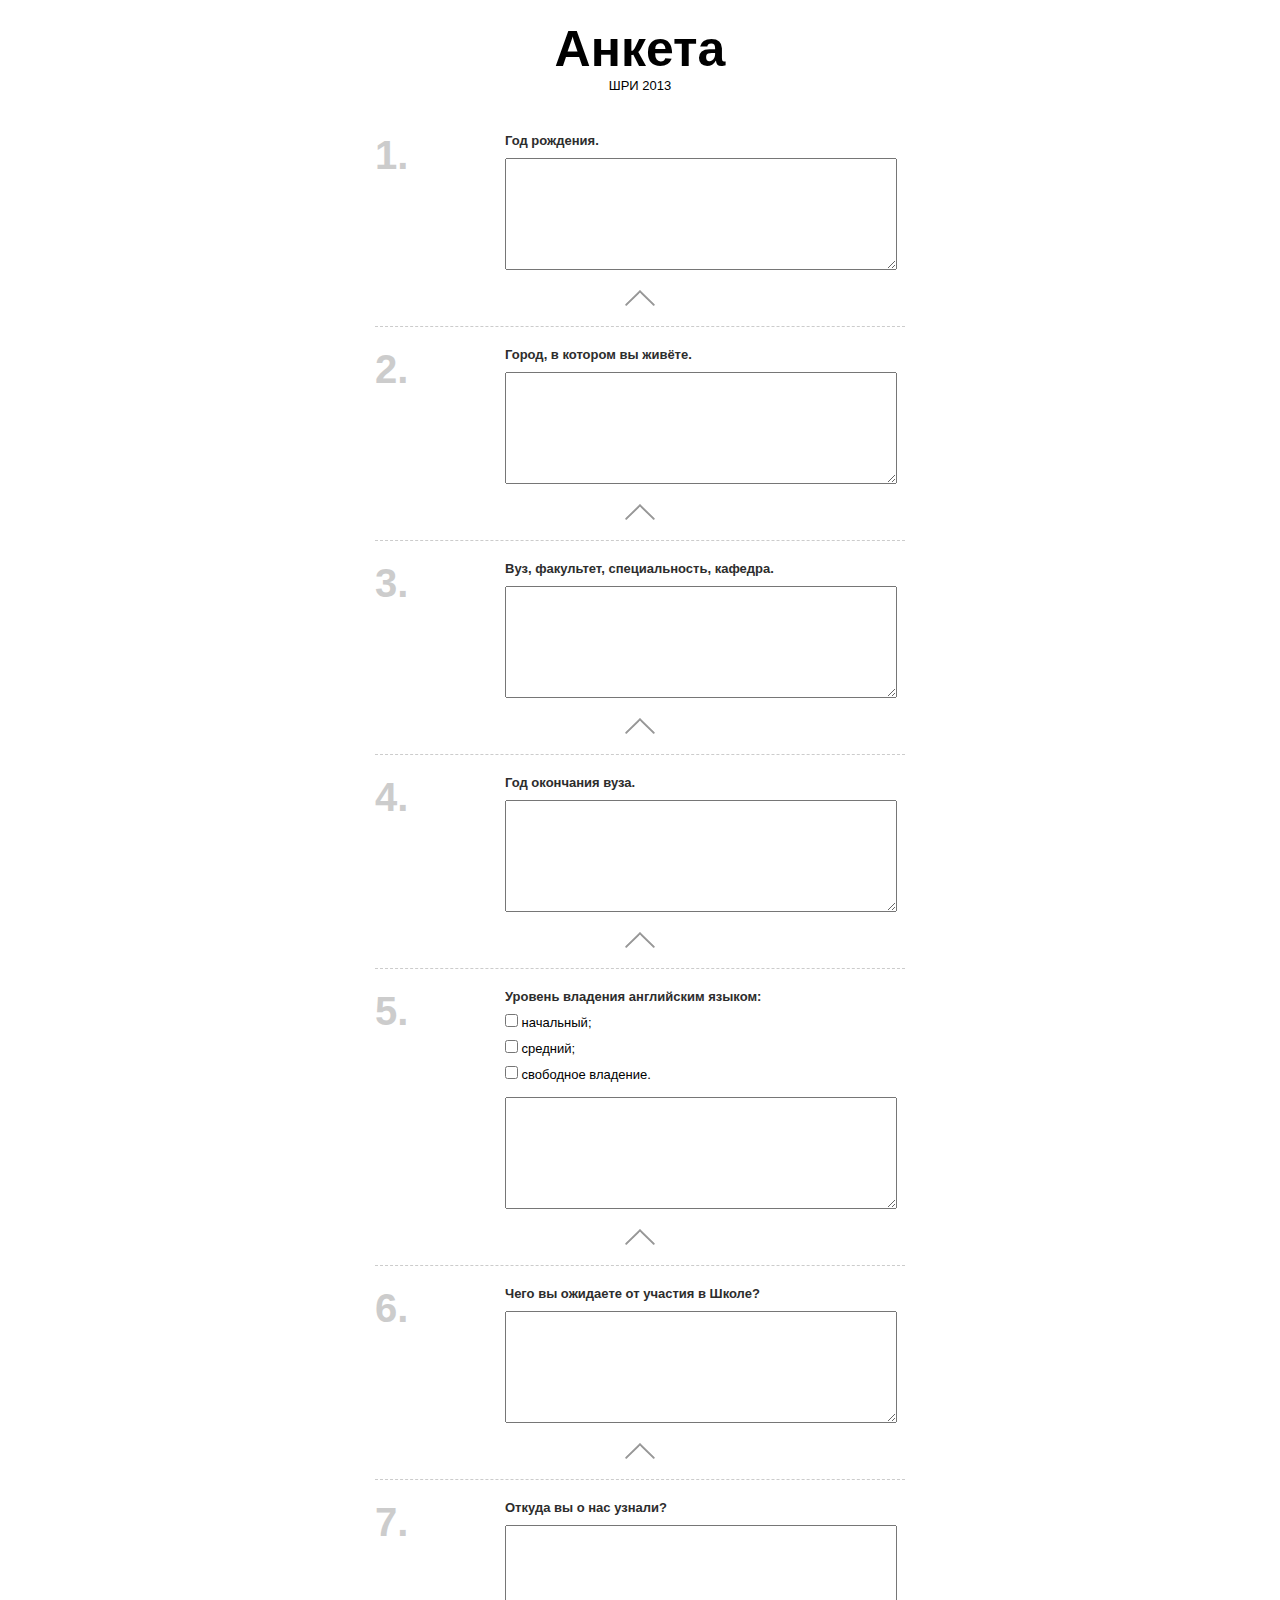
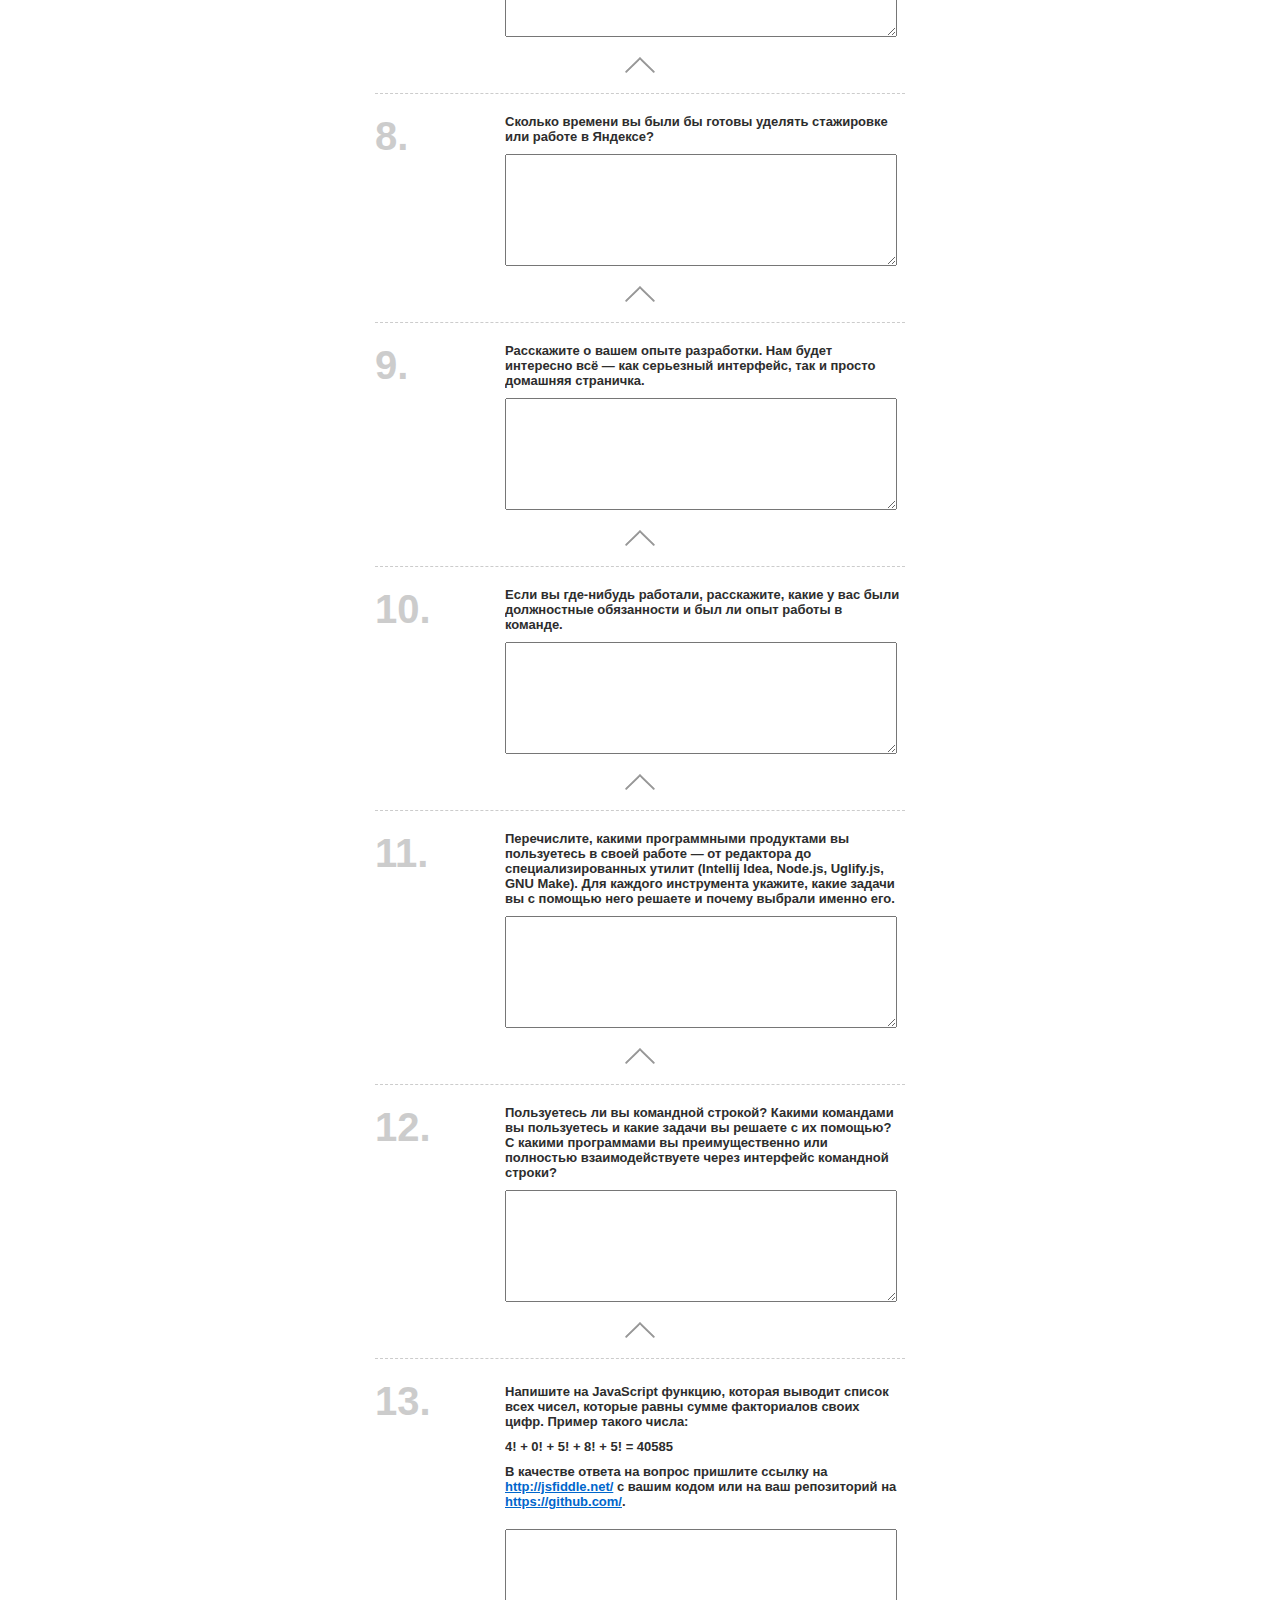
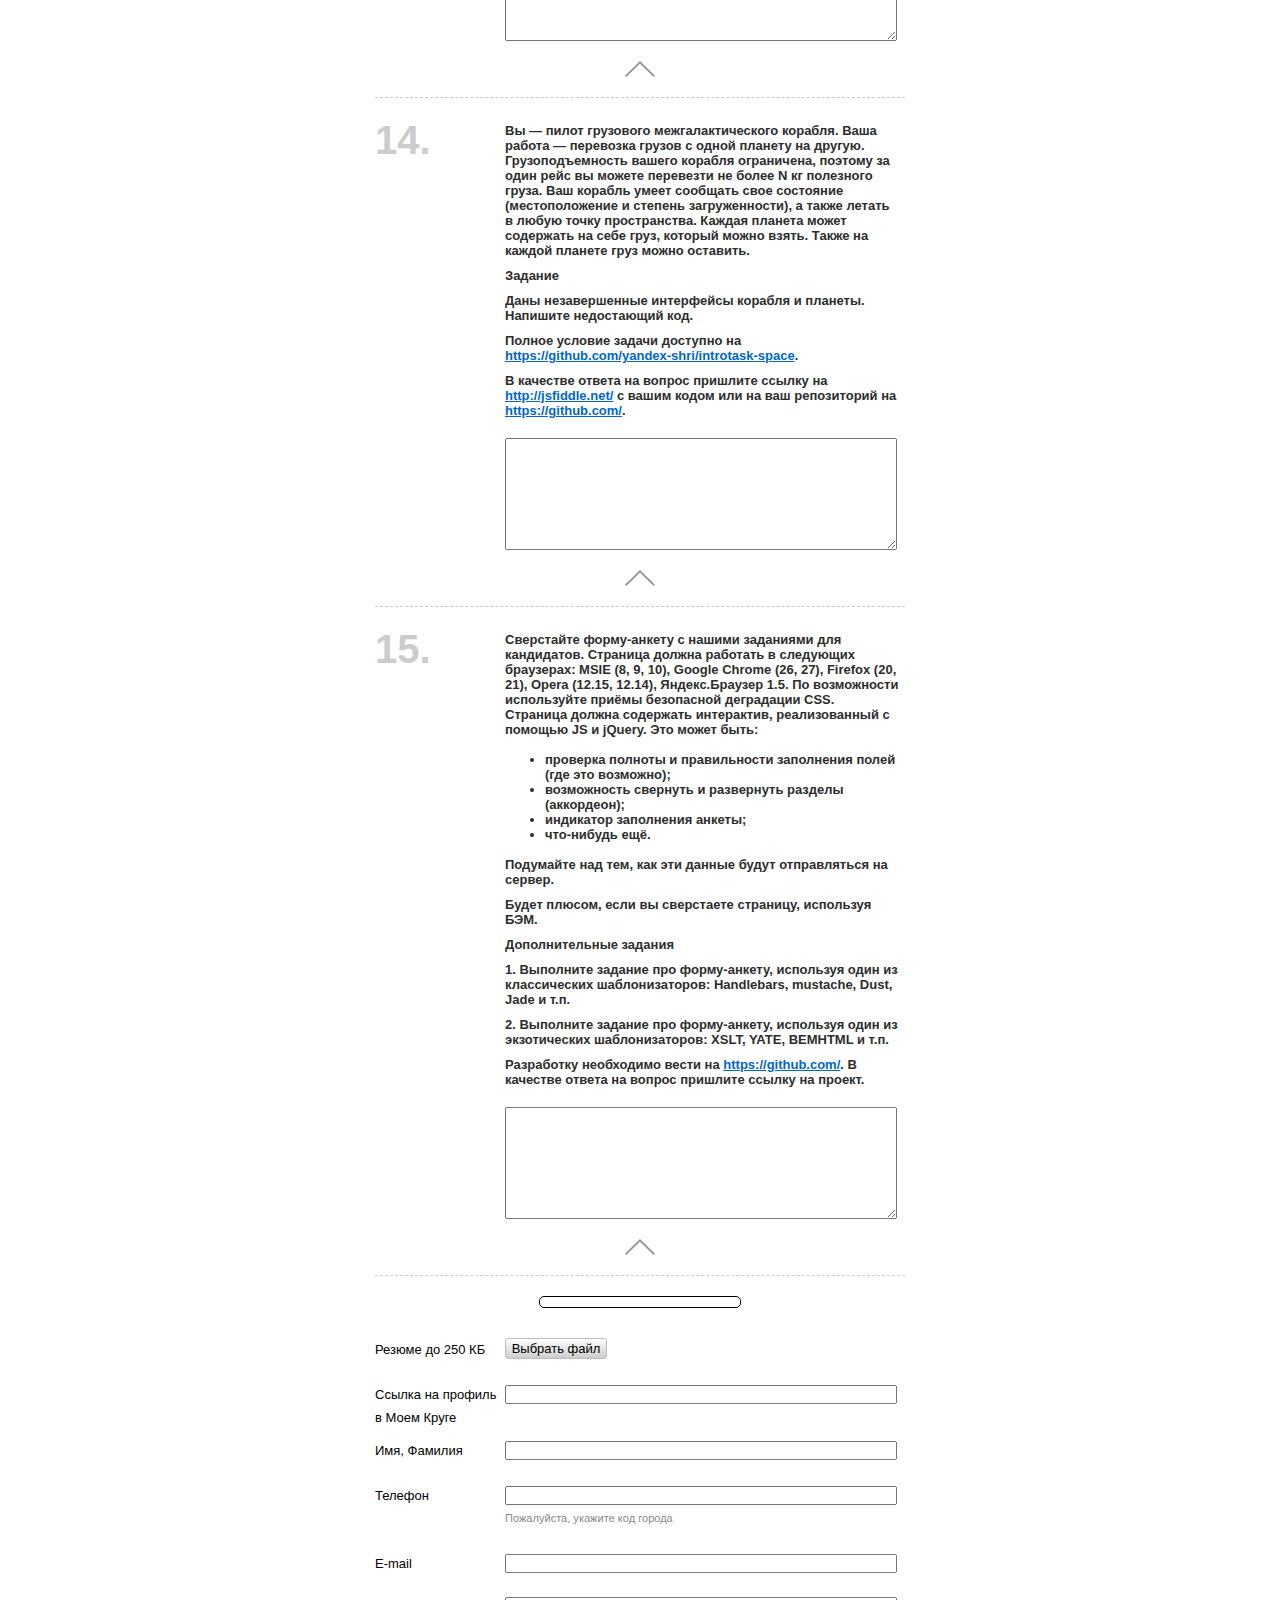
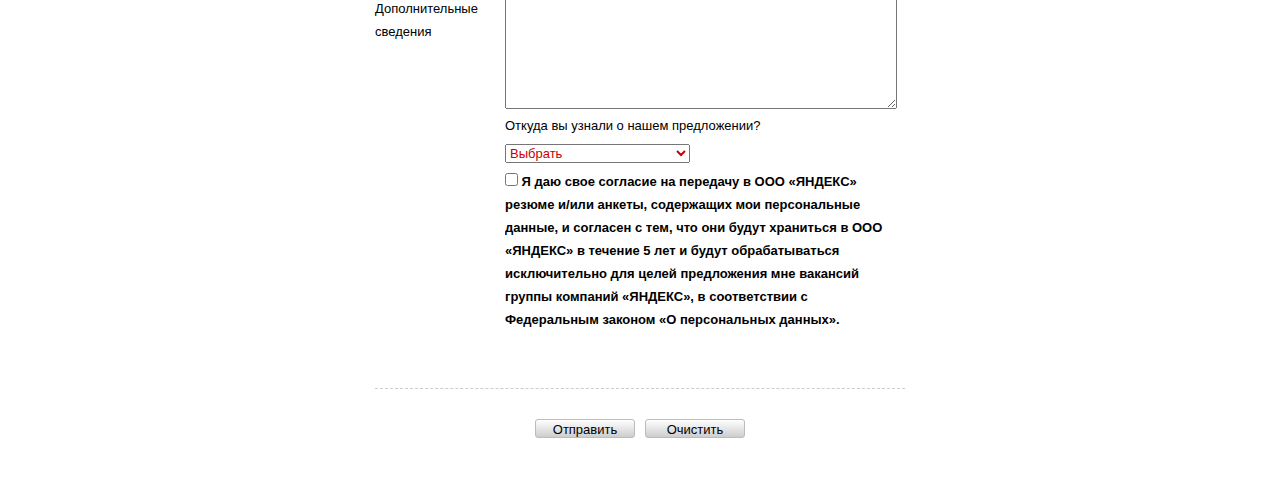
==== commit 48717b07: "Добавление имени в label с соглашением" ====
--- a/index.html
+++ b/index.html
@@ -216,7 +216,7 @@
 				<div class="line">
 					<div class="left">Имя, Фамилия</div>
 					<div class="content">
-						<input type="text" required="required">
+						<input type="text" name="who" required="required">
 					</div>
 				</div>
 				<div class="line">
@@ -249,7 +249,7 @@
 							<option value="other">другое</option>
 						</select>
 						<div class="hint"></div>
-						<p><input type="checkbox" class="required" data-message="Подтвердите, пожалуйста, своё согласие на передачу анкеты с вашими персональными данными."><label class="important"> Я даю свое согласие на передачу в ООО «ЯНДЕКС» резюме и/или анкеты, содержащих мои персональные данные, и согласен с тем, что они будут храниться в ООО «ЯНДЕКС» в течение 5 лет и будут обрабатываться исключительно для целей предложения мне вакансий группы компаний «ЯНДЕКС», в соответствии с Федеральным законом «О персональных данных».</label><div class="hint"></div></p>
+						<p><input type="checkbox" class="required" data-message="Подтвердите, пожалуйста, своё согласие на передачу анкеты с вашими персональными данными."><label class="important"> Я<span id="iam"></span> даю свое согласие на передачу в ООО «ЯНДЕКС» резюме и/или анкеты, содержащих мои персональные данные, и согласен с тем, что они будут храниться в ООО «ЯНДЕКС» в течение 5 лет и будут обрабатываться исключительно для целей предложения мне вакансий группы компаний «ЯНДЕКС», в соответствии с Федеральным законом «О персональных данных».</label><div class="hint"></div></p>
 					</div>
 				</div>
 			</div>
